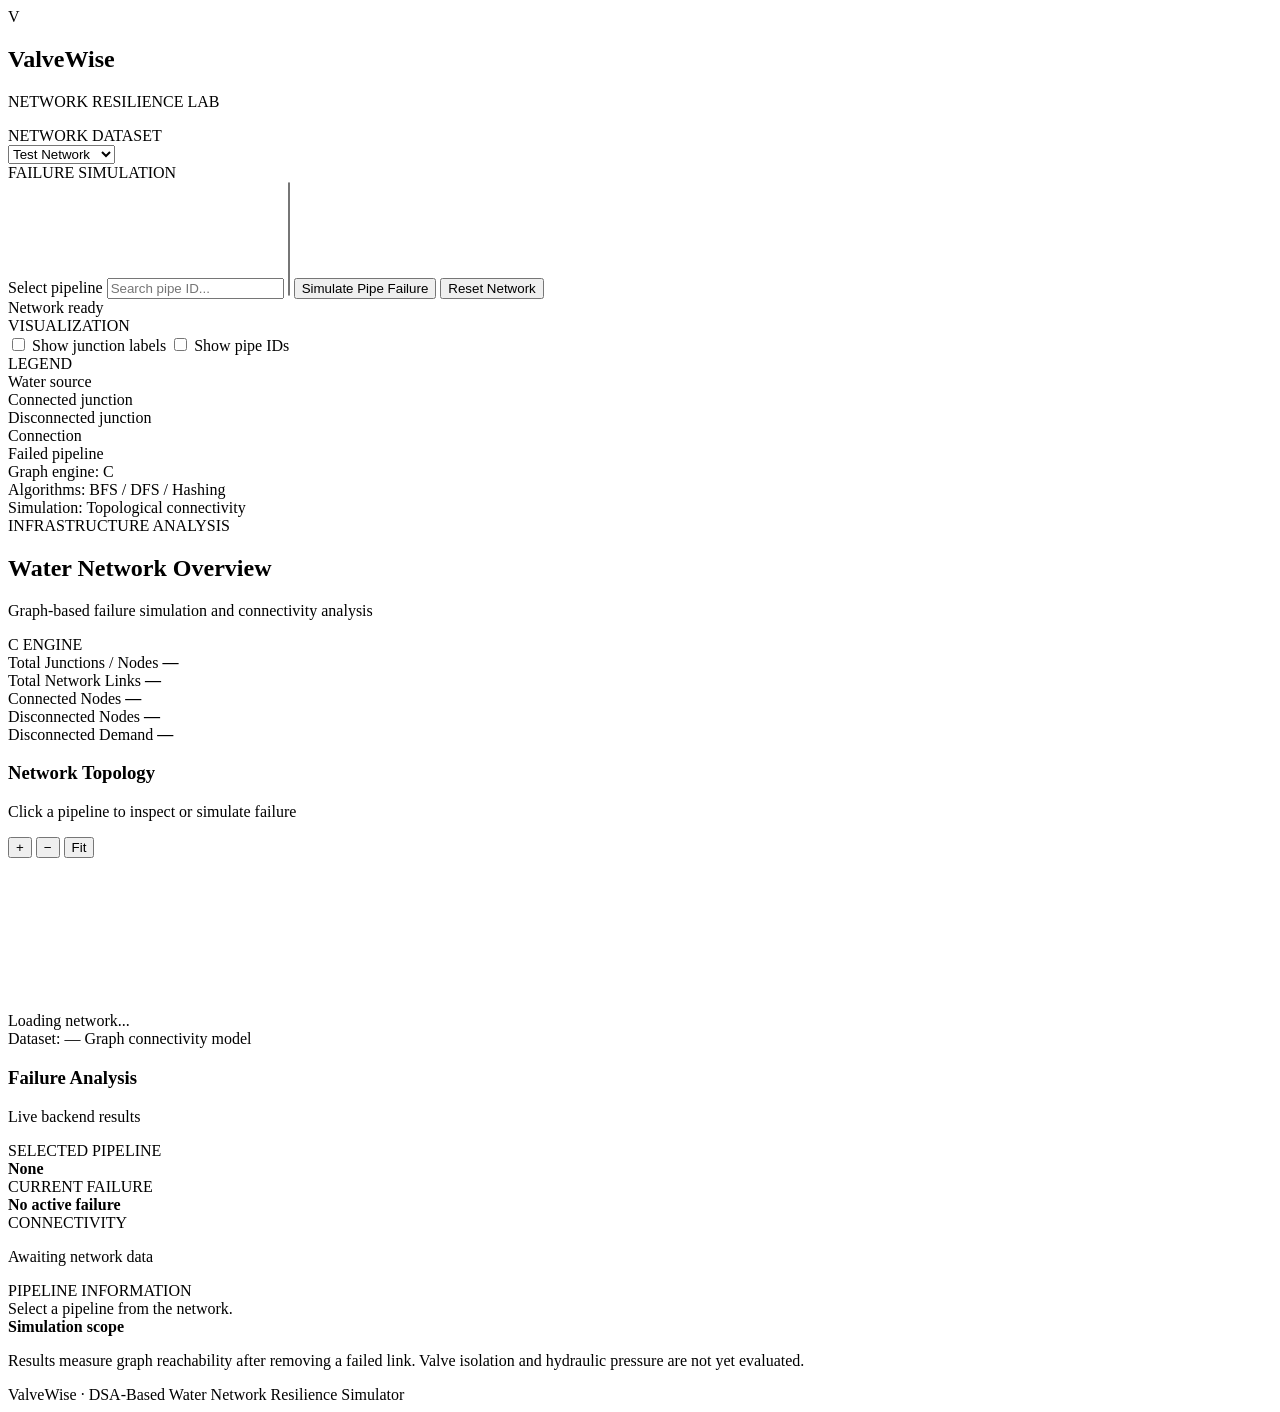
==== frontend/index.html @ f13f1645 "Build interactive network dashboard connected to C engine" ====
<!DOCTYPE html>
<html lang="en">
<head>
    <meta charset="UTF-8">
    <meta name="viewport"
          content="width=device-width, initial-scale=1">
    <title>ValveWise | Network Resilience Laboratory</title>
    <link rel="stylesheet" href="/css/style.css">
</head>
<body>
<div class="app">
    <aside class="sidebar">
        <div class="brand">
            <div class="brand-icon">V</div>
            <div>
                <h1>ValveWise</h1>
                <p>NETWORK RESILIENCE LAB</p>
            </div>
        </div>

        <div class="sidebar-section">
            <div class="section-label">NETWORK DATASET</div>
            <select id="dataset">
                <option value="test">Test Network</option>
                <option value="net3">EPANET Net3</option>
            </select>
        </div>

        <div class="sidebar-section">
            <div class="section-label">FAILURE SIMULATION</div>

            <label for="pipeSearch">Select pipeline</label>
            <input id="pipeSearch"
                   placeholder="Search pipe ID..."
                   autocomplete="off">

            <select id="pipeSelect" size="7"></select>

            <button id="simulateBtn" class="primary">
                Simulate Pipe Failure
            </button>

            <button id="resetBtn" class="secondary">
                Reset Network
            </button>

            <div id="simulationStatus" class="status">
                Network ready
            </div>
        </div>

        <div class="sidebar-section">
            <div class="section-label">VISUALIZATION</div>
            <label class="toggle">
                <input id="labelsToggle" type="checkbox">
                Show junction labels
            </label>
            <label class="toggle">
                <input id="pipeLabelsToggle" type="checkbox">
                Show pipe IDs
            </label>
        </div>

        <div class="sidebar-section legend">
            <div class="section-label">LEGEND</div>
            <div><span class="dot source"></span> Water source</div>
            <div><span class="dot reachable"></span> Connected junction</div>
            <div><span class="dot disconnected"></span> Disconnected junction</div>
            <div><span class="line normal"></span> Connection</div>
            <div><span class="line failed"></span> Failed pipeline</div>
        </div>

        <div class="sidebar-bottom">
            Graph engine: C
            <br>
            Algorithms: BFS / DFS / Hashing
            <br>
            Simulation: Topological connectivity
        </div>
    </aside>

    <main class="main">
        <header class="topbar">
            <div>
                <div class="eyebrow">INFRASTRUCTURE ANALYSIS</div>
                <h2>Water Network Overview</h2>
                <p>Graph-based failure simulation and connectivity analysis</p>
            </div>
            <div class="engine-badge">
                <span class="live-dot"></span>
                C ENGINE
            </div>
        </header>

        <section class="metrics">
            <div class="metric">
                <span>Total Junctions / Nodes</span>
                <strong id="totalNodes">—</strong>
            </div>
            <div class="metric">
                <span>Total Network Links</span>
                <strong id="totalLinks">—</strong>
            </div>
            <div class="metric">
                <span>Connected Nodes</span>
                <strong id="connectedNodes">—</strong>
            </div>
            <div class="metric danger-metric">
                <span>Disconnected Nodes</span>
                <strong id="disconnectedNodes">—</strong>
            </div>
            <div class="metric">
                <span>Disconnected Demand</span>
                <strong id="disconnectedDemand">—</strong>
            </div>
        </section>

        <section class="workspace">
            <div class="panel network-panel">
                <div class="panel-heading">
                    <div>
                        <h3>Network Topology</h3>
                        <p>Click a pipeline to inspect or simulate failure</p>
                    </div>
                    <div class="zoom-controls">
                        <button id="zoomIn">+</button>
                        <button id="zoomOut">−</button>
                        <button id="fitBtn">Fit</button>
                    </div>
                </div>

                <div id="graphContainer">
                    <svg id="networkSvg"
                         xmlns="http://www.w3.org/2000/svg">
                    </svg>
                    <div id="graphLoading" class="loading">
                        Loading network...
                    </div>
                </div>

                <div class="network-footer">
                    <span id="datasetLabel">Dataset: —</span>
                    <span>Graph connectivity model</span>
                </div>
            </div>

            <div class="panel detail-panel">
                <div class="panel-heading">
                    <div>
                        <h3>Failure Analysis</h3>
                        <p>Live backend results</p>
                    </div>
                </div>

                <div class="detail-content">
                    <div class="detail-label">SELECTED PIPELINE</div>
                    <strong id="selectedPipe">None</strong>

                    <div class="detail-label">CURRENT FAILURE</div>
                    <strong id="currentFailure">No active failure</strong>

                    <div class="detail-label">CONNECTIVITY</div>
                    <div class="progress">
                        <div id="connectivityBar"></div>
                    </div>
                    <p id="connectivityText">Awaiting network data</p>

                    <div class="detail-label">PIPELINE INFORMATION</div>
                    <div id="pipeInformation" class="info-list">
                        Select a pipeline from the network.
                    </div>

                    <div class="analysis-note">
                        <strong>Simulation scope</strong>
                        <p>
                            Results measure graph reachability
                            after removing a failed link.
                            Valve isolation and hydraulic
                            pressure are not yet evaluated.
                        </p>
                    </div>
                </div>
            </div>
        </section>

        <footer>
            ValveWise · DSA-Based Water Network Resilience Simulator
        </footer>
    </main>
</div>

<script src="/js/network.js"></script>
</body>
</html>
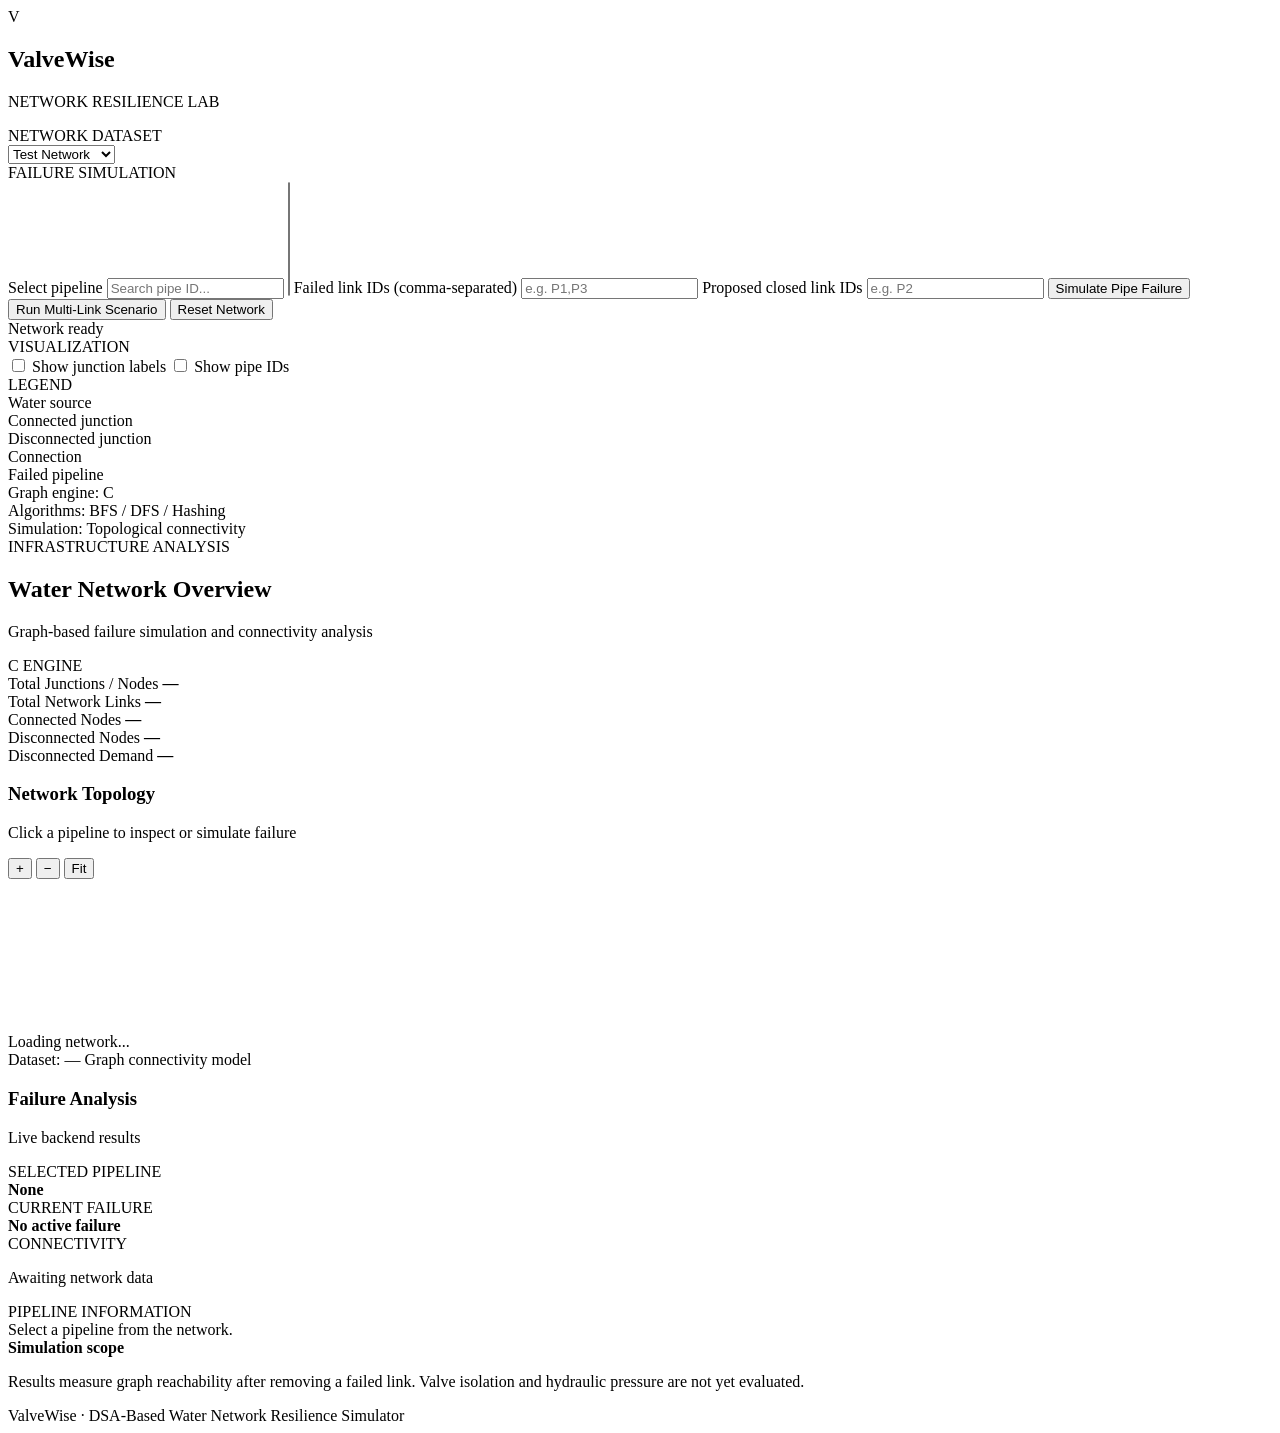
==== commit cdb6a0f7: "Complete multi-failure network simulation and benchmarking" ====
--- a/frontend/index.html
+++ b/frontend/index.html
@@ -36,8 +36,22 @@
 
             <select id="pipeSelect" size="7"></select>
 
+            <label for="multiFailures">Failed link IDs (comma-separated)</label>
+            <input id="multiFailures"
+                   placeholder="e.g. P1,P3"
+                   autocomplete="off">
+
+            <label for="closedLinks">Proposed closed link IDs</label>
+            <input id="closedLinks"
+                   placeholder="e.g. P2"
+                   autocomplete="off">
+
             <button id="simulateBtn" class="primary">
                 Simulate Pipe Failure
+            </button>
+
+            <button id="runScenarioBtn" class="secondary">
+                Run Multi-Link Scenario
             </button>
 
             <button id="resetBtn" class="secondary">
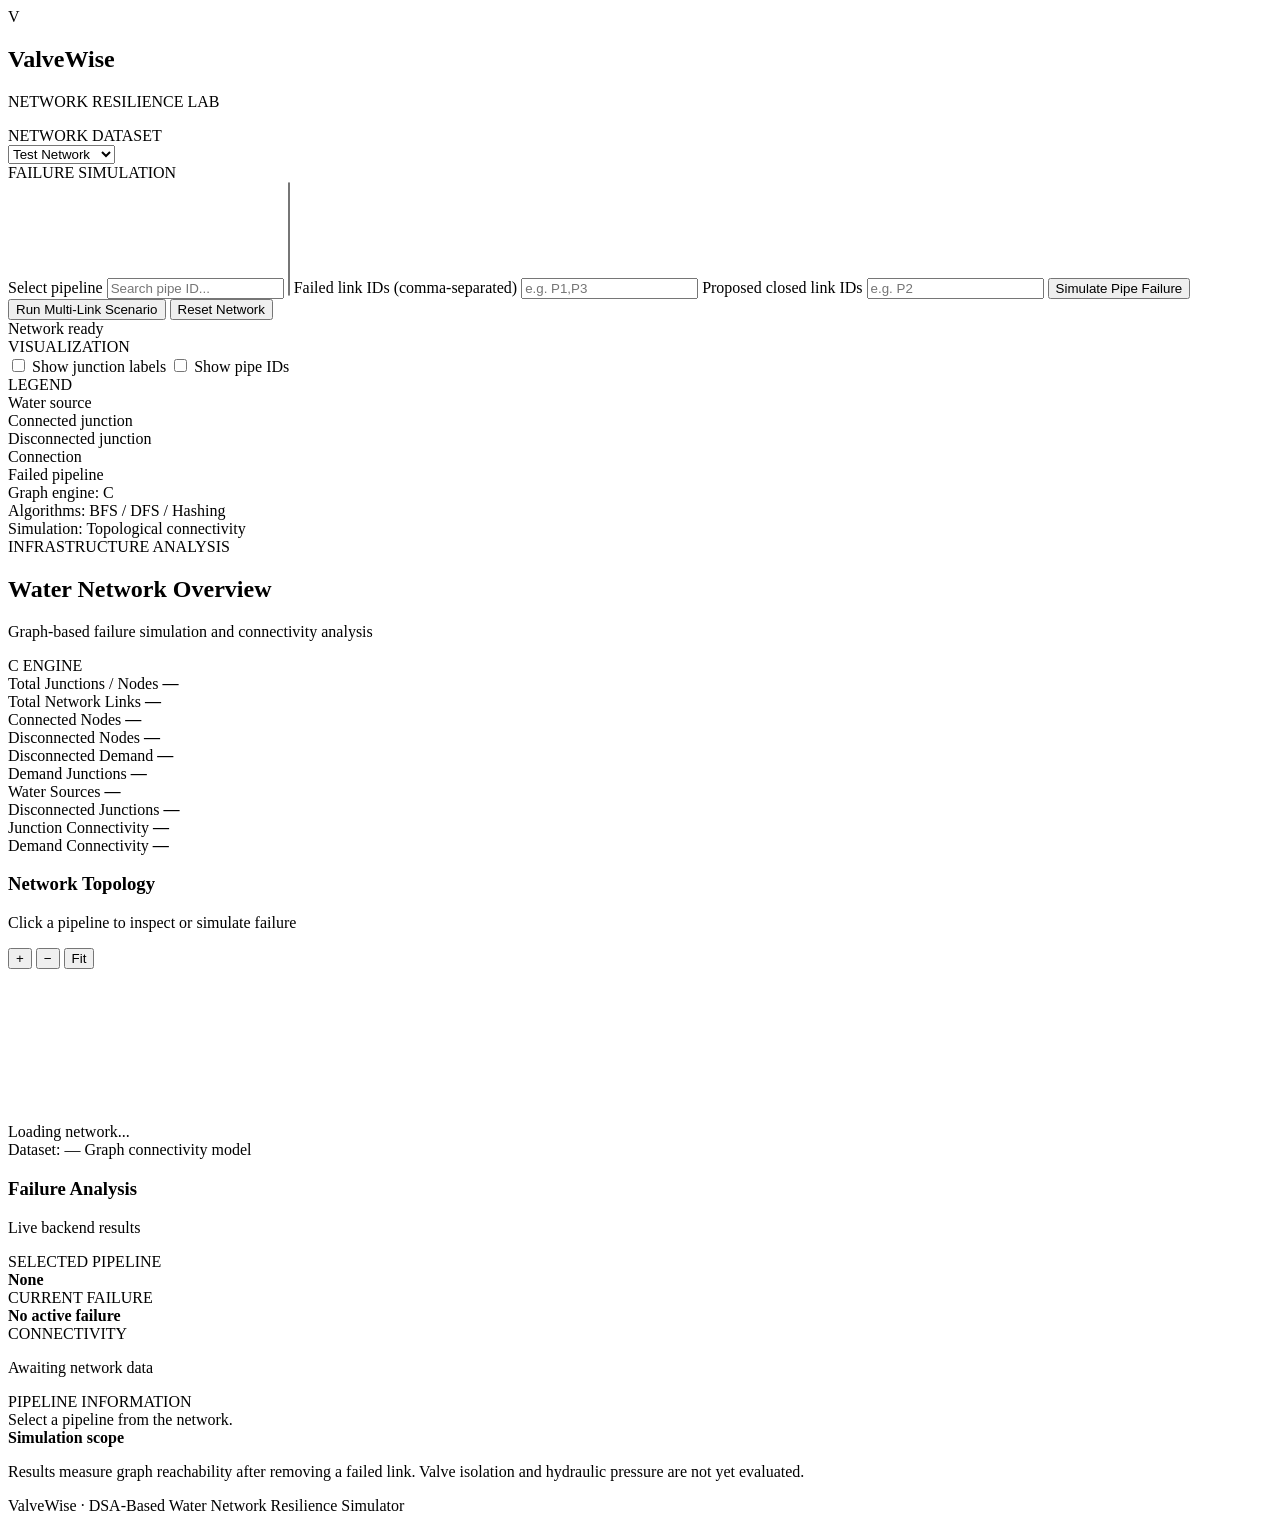
==== commit b3c09fb6: "Add advanced connectivity analysis and real network validation" ====
--- a/frontend/index.html
+++ b/frontend/index.html
@@ -129,6 +129,29 @@
             </div>
         </section>
 
+        <section class="metrics">
+            <div class="metric">
+                <span>Demand Junctions</span>
+                <strong id="junctionCount">—</strong>
+            </div>
+            <div class="metric">
+                <span>Water Sources</span>
+                <strong id="sourceCount">—</strong>
+            </div>
+            <div class="metric">
+                <span>Disconnected Junctions</span>
+                <strong id="junctionsLost">—</strong>
+            </div>
+            <div class="metric">
+                <span>Junction Connectivity</span>
+                <strong id="junctionPercent">—</strong>
+            </div>
+            <div class="metric">
+                <span>Demand Connectivity</span>
+                <strong id="demandPercent">—</strong>
+            </div>
+        </section>
+
         <section class="workspace">
             <div class="panel network-panel">
                 <div class="panel-heading">
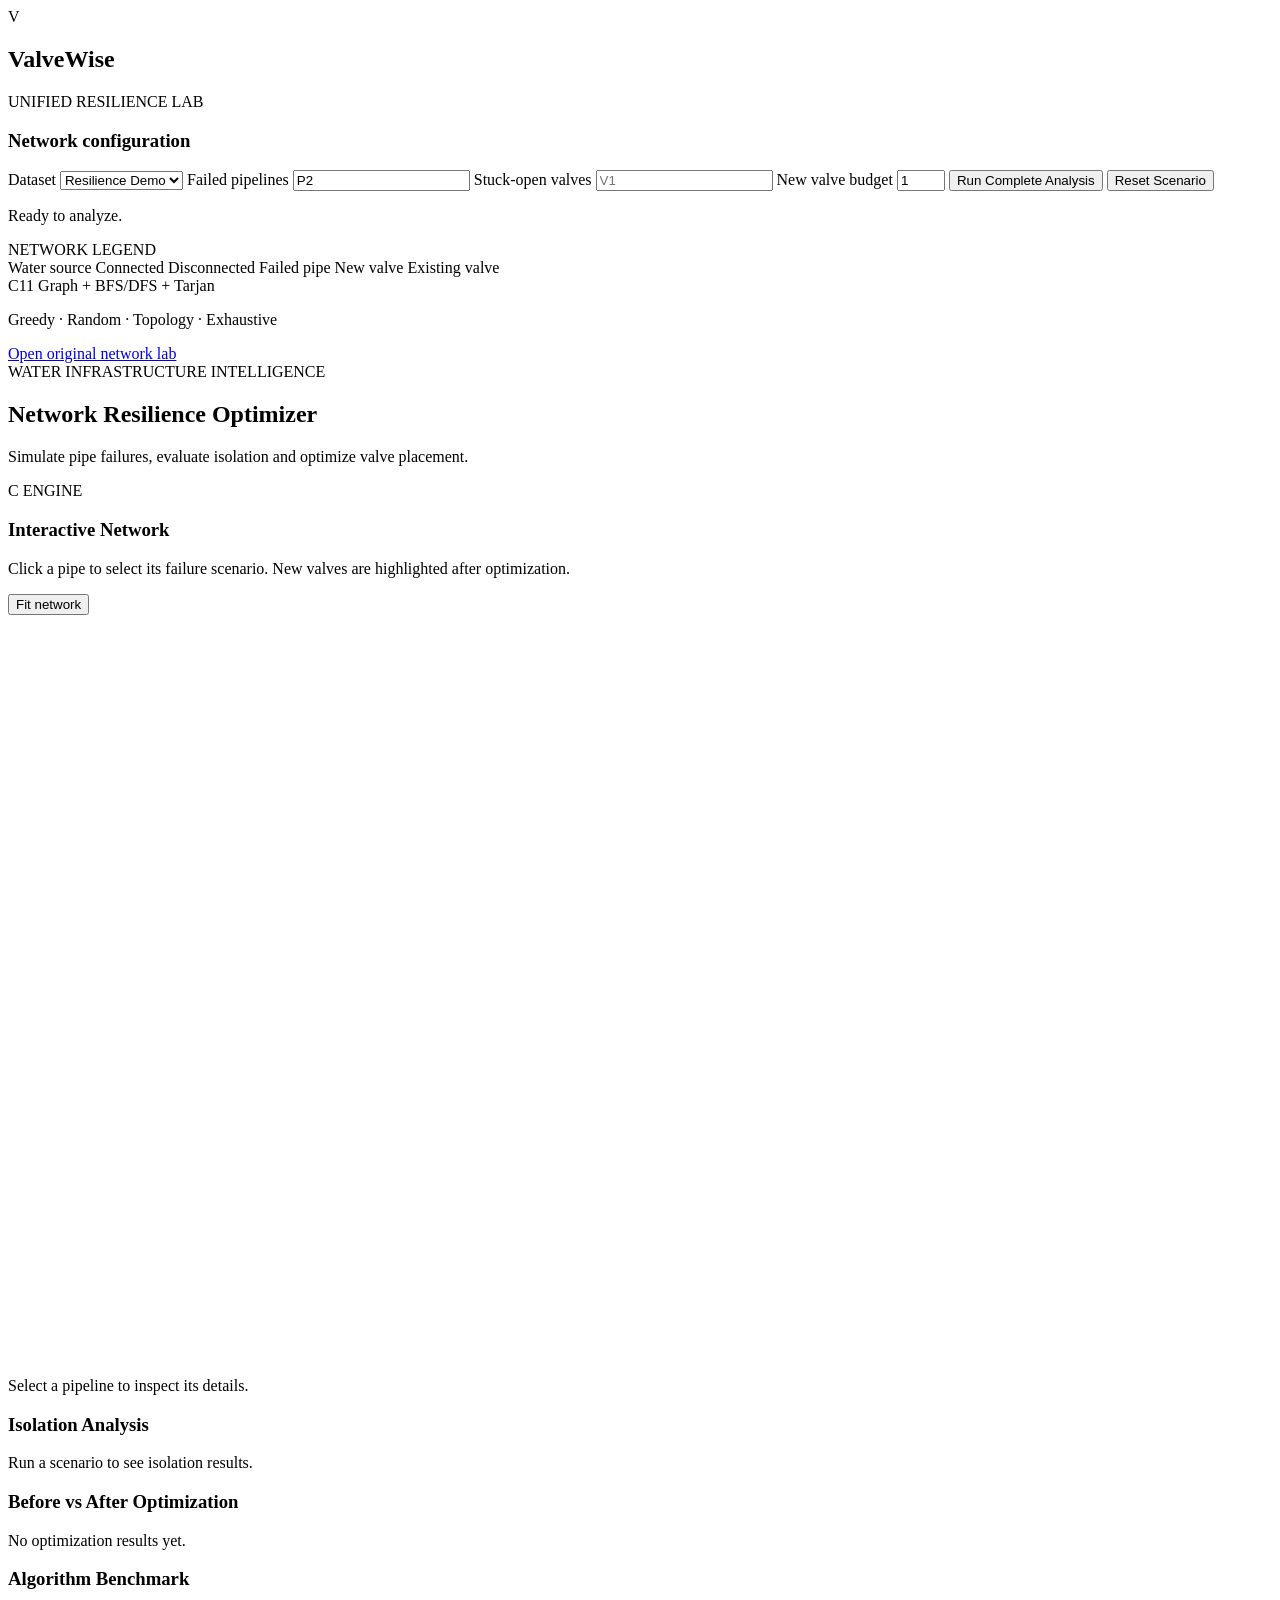
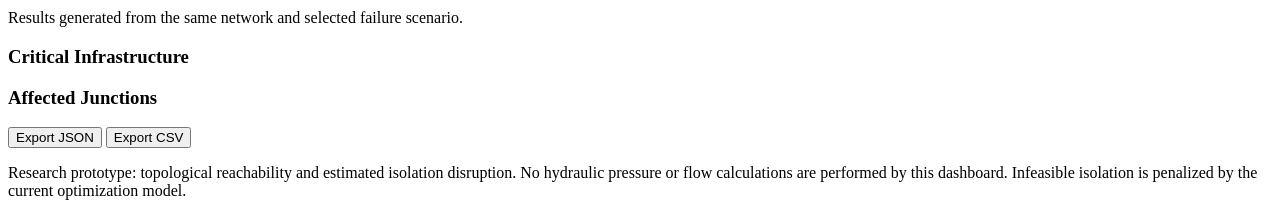
==== commit c1a94924: "Complete unified ValveWise integration and validation" ====
--- a/frontend/index.html
+++ b/frontend/index.html
@@ -1,231 +1,152 @@
 <!DOCTYPE html>
 <html lang="en">
 <head>
-    <meta charset="UTF-8">
-    <meta name="viewport"
-          content="width=device-width, initial-scale=1">
-    <title>ValveWise | Network Resilience Laboratory</title>
-    <link rel="stylesheet" href="/css/style.css">
+<meta charset="UTF-8">
+<meta name="viewport" content="width=device-width, initial-scale=1">
+<title>ValveWise | Unified Resilience Lab</title>
+<link rel="stylesheet" href="/css/style.css">
+<link rel="stylesheet" href="/css/unified.css">
 </head>
 <body>
-<div class="app">
-    <aside class="sidebar">
-        <div class="brand">
-            <div class="brand-icon">V</div>
-            <div>
-                <h1>ValveWise</h1>
-                <p>NETWORK RESILIENCE LAB</p>
-            </div>
+<div class="unified-layout">
+  <aside class="unified-sidebar">
+    <div class="brand">
+      <div class="brand-icon">V</div>
+      <div>
+        <h1>ValveWise</h1>
+        <p>UNIFIED RESILIENCE LAB</p>
+      </div>
+    </div>
+
+    <form id="scenarioForm" class="scenario-form">
+      <h3>Network configuration</h3>
+
+      <label for="datasetInput">Dataset</label>
+      <select id="datasetInput">
+        <option value="demo">Resilience Demo</option>
+        <option value="sample">Sample Network</option>
+        <option value="image3">Image 3 Network</option>
+      </select>
+
+      <label for="failureInput">Failed pipelines</label>
+      <input id="failureInput" placeholder="P2 or P2,P3" value="P2">
+
+      <label for="stuckInput">Stuck-open valves</label>
+      <input id="stuckInput" placeholder="V1">
+
+      <label for="budgetInput">New valve budget</label>
+      <input id="budgetInput" type="number"
+             min="0" max="20" value="1">
+
+      <button type="submit" class="primary">
+        Run Complete Analysis
+      </button>
+
+      <button id="resetScenario" type="button" class="secondary">
+        Reset Scenario
+      </button>
+
+      <p id="runStatus" class="status" role="status">
+        Ready to analyze.
+      </p>
+    </form>
+
+    <div class="sidebar-section">
+      <div class="section-label">NETWORK LEGEND</div>
+      <div class="unified-legend">
+        <span><i class="legend-dot source-color"></i> Water source</span>
+        <span><i class="legend-dot demand-color"></i> Connected</span>
+        <span><i class="legend-dot lost-color"></i> Disconnected</span>
+        <span><i class="legend-dot failed-color"></i> Failed pipe</span>
+        <span><i class="legend-dot proposed-color"></i> New valve</span>
+        <span><i class="legend-dot existing-color"></i> Existing valve</span>
+      </div>
+    </div>
+
+    <div class="sidebar-bottom">
+      C11 Graph + BFS/DFS + Tarjan
+      <p>Greedy · Random · Topology · Exhaustive</p>
+      <a href="/legacy.html">Open original network lab</a>
+    </div>
+  </aside>
+
+  <main class="unified-main">
+    <header class="unified-header">
+      <div>
+        <div class="eyebrow">WATER INFRASTRUCTURE INTELLIGENCE</div>
+        <h2>Network Resilience Optimizer</h2>
+        <p>Simulate pipe failures, evaluate isolation and optimize valve placement.</p>
+      </div>
+      <span class="engine-badge">C ENGINE</span>
+    </header>
+
+    <section class="unified-metrics" id="metrics"></section>
+
+    <section class="unified-panel">
+      <div class="unified-panel-head">
+        <div>
+          <h3>Interactive Network</h3>
+          <p>Click a pipe to select its failure scenario. New valves are highlighted after optimization.</p>
         </div>
+        <button id="fitGraph" class="small-action" type="button">Fit network</button>
+      </div>
+      <div class="unified-graph">
+        <svg id="graphSvg" viewBox="0 0 1000 600"
+             xmlns="http://www.w3.org/2000/svg"></svg>
+      </div>
+      <div id="selectionInfo" class="unified-selection">
+        Select a pipeline to inspect its details.
+      </div>
+    </section>
 
-        <div class="sidebar-section">
-            <div class="section-label">NETWORK DATASET</div>
-            <select id="dataset">
-                <option value="test">Test Network</option>
-                <option value="net3">EPANET Net3</option>
-            </select>
+    <section class="unified-two-columns">
+      <div class="unified-panel">
+        <div class="unified-panel-head"><h3>Isolation Analysis</h3></div>
+        <div id="isolationOutput" class="unified-content">
+          Run a scenario to see isolation results.
         </div>
+      </div>
+      <div class="unified-panel">
+        <div class="unified-panel-head"><h3>Before vs After Optimization</h3></div>
+        <div id="comparisonOutput" class="unified-content">
+          No optimization results yet.
+        </div>
+      </div>
+    </section>
 
-        <div class="sidebar-section">
-            <div class="section-label">FAILURE SIMULATION</div>
+    <section class="unified-panel">
+      <div class="unified-panel-head">
+        <div>
+          <h3>Algorithm Benchmark</h3>
+          <p>Results generated from the same network and selected failure scenario.</p>
+        </div>
+      </div>
+      <div id="benchmarkOutput" class="unified-content"></div>
+    </section>
 
-            <label for="pipeSearch">Select pipeline</label>
-            <input id="pipeSearch"
-                   placeholder="Search pipe ID..."
-                   autocomplete="off">
+    <section class="unified-two-columns">
+      <div class="unified-panel">
+        <div class="unified-panel-head"><h3>Critical Infrastructure</h3></div>
+        <div id="criticalOutput" class="unified-content"></div>
+      </div>
+      <div class="unified-panel">
+        <div class="unified-panel-head"><h3>Affected Junctions</h3></div>
+        <div id="affectedOutput" class="unified-content"></div>
+      </div>
+    </section>
 
-            <select id="pipeSelect" size="7"></select>
+    <div class="unified-actions">
+      <button id="exportJson" type="button" class="secondary">Export JSON</button>
+      <button id="exportCsv" type="button" class="secondary">Export CSV</button>
+    </div>
 
-            <label for="multiFailures">Failed link IDs (comma-separated)</label>
-            <input id="multiFailures"
-                   placeholder="e.g. P1,P3"
-                   autocomplete="off">
-
-            <label for="closedLinks">Proposed closed link IDs</label>
-            <input id="closedLinks"
-                   placeholder="e.g. P2"
-                   autocomplete="off">
-
-            <button id="simulateBtn" class="primary">
-                Simulate Pipe Failure
-            </button>
-
-            <button id="runScenarioBtn" class="secondary">
-                Run Multi-Link Scenario
-            </button>
-
-            <button id="resetBtn" class="secondary">
-                Reset Network
-            </button>
-
-            <div id="simulationStatus" class="status">
-                Network ready
-            </div>
-        </div>
-
-        <div class="sidebar-section">
-            <div class="section-label">VISUALIZATION</div>
-            <label class="toggle">
-                <input id="labelsToggle" type="checkbox">
-                Show junction labels
-            </label>
-            <label class="toggle">
-                <input id="pipeLabelsToggle" type="checkbox">
-                Show pipe IDs
-            </label>
-        </div>
-
-        <div class="sidebar-section legend">
-            <div class="section-label">LEGEND</div>
-            <div><span class="dot source"></span> Water source</div>
-            <div><span class="dot reachable"></span> Connected junction</div>
-            <div><span class="dot disconnected"></span> Disconnected junction</div>
-            <div><span class="line normal"></span> Connection</div>
-            <div><span class="line failed"></span> Failed pipeline</div>
-        </div>
-
-        <div class="sidebar-bottom">
-            Graph engine: C
-            <br>
-            Algorithms: BFS / DFS / Hashing
-            <br>
-            Simulation: Topological connectivity
-        </div>
-    </aside>
-
-    <main class="main">
-        <header class="topbar">
-            <div>
-                <div class="eyebrow">INFRASTRUCTURE ANALYSIS</div>
-                <h2>Water Network Overview</h2>
-                <p>Graph-based failure simulation and connectivity analysis</p>
-            </div>
-            <div class="engine-badge">
-                <span class="live-dot"></span>
-                C ENGINE
-            </div>
-        </header>
-
-        <section class="metrics">
-            <div class="metric">
-                <span>Total Junctions / Nodes</span>
-                <strong id="totalNodes">—</strong>
-            </div>
-            <div class="metric">
-                <span>Total Network Links</span>
-                <strong id="totalLinks">—</strong>
-            </div>
-            <div class="metric">
-                <span>Connected Nodes</span>
-                <strong id="connectedNodes">—</strong>
-            </div>
-            <div class="metric danger-metric">
-                <span>Disconnected Nodes</span>
-                <strong id="disconnectedNodes">—</strong>
-            </div>
-            <div class="metric">
-                <span>Disconnected Demand</span>
-                <strong id="disconnectedDemand">—</strong>
-            </div>
-        </section>
-
-        <section class="metrics">
-            <div class="metric">
-                <span>Demand Junctions</span>
-                <strong id="junctionCount">—</strong>
-            </div>
-            <div class="metric">
-                <span>Water Sources</span>
-                <strong id="sourceCount">—</strong>
-            </div>
-            <div class="metric">
-                <span>Disconnected Junctions</span>
-                <strong id="junctionsLost">—</strong>
-            </div>
-            <div class="metric">
-                <span>Junction Connectivity</span>
-                <strong id="junctionPercent">—</strong>
-            </div>
-            <div class="metric">
-                <span>Demand Connectivity</span>
-                <strong id="demandPercent">—</strong>
-            </div>
-        </section>
-
-        <section class="workspace">
-            <div class="panel network-panel">
-                <div class="panel-heading">
-                    <div>
-                        <h3>Network Topology</h3>
-                        <p>Click a pipeline to inspect or simulate failure</p>
-                    </div>
-                    <div class="zoom-controls">
-                        <button id="zoomIn">+</button>
-                        <button id="zoomOut">−</button>
-                        <button id="fitBtn">Fit</button>
-                    </div>
-                </div>
-
-                <div id="graphContainer">
-                    <svg id="networkSvg"
-                         xmlns="http://www.w3.org/2000/svg">
-                    </svg>
-                    <div id="graphLoading" class="loading">
-                        Loading network...
-                    </div>
-                </div>
-
-                <div class="network-footer">
-                    <span id="datasetLabel">Dataset: —</span>
-                    <span>Graph connectivity model</span>
-                </div>
-            </div>
-
-            <div class="panel detail-panel">
-                <div class="panel-heading">
-                    <div>
-                        <h3>Failure Analysis</h3>
-                        <p>Live backend results</p>
-                    </div>
-                </div>
-
-                <div class="detail-content">
-                    <div class="detail-label">SELECTED PIPELINE</div>
-                    <strong id="selectedPipe">None</strong>
-
-                    <div class="detail-label">CURRENT FAILURE</div>
-                    <strong id="currentFailure">No active failure</strong>
-
-                    <div class="detail-label">CONNECTIVITY</div>
-                    <div class="progress">
-                        <div id="connectivityBar"></div>
-                    </div>
-                    <p id="connectivityText">Awaiting network data</p>
-
-                    <div class="detail-label">PIPELINE INFORMATION</div>
-                    <div id="pipeInformation" class="info-list">
-                        Select a pipeline from the network.
-                    </div>
-
-                    <div class="analysis-note">
-                        <strong>Simulation scope</strong>
-                        <p>
-                            Results measure graph reachability
-                            after removing a failed link.
-                            Valve isolation and hydraulic
-                            pressure are not yet evaluated.
-                        </p>
-                    </div>
-                </div>
-            </div>
-        </section>
-
-        <footer>
-            ValveWise · DSA-Based Water Network Resilience Simulator
-        </footer>
-    </main>
+    <p class="scope-note">
+      Research prototype: topological reachability and estimated isolation disruption.
+      No hydraulic pressure or flow calculations are performed by this dashboard.
+      Infeasible isolation is penalized by the current optimization model.
+    </p>
+  </main>
 </div>
-
-<script src="/js/network.js"></script>
+<script src="/js/unified.js"></script>
 </body>
 </html>
